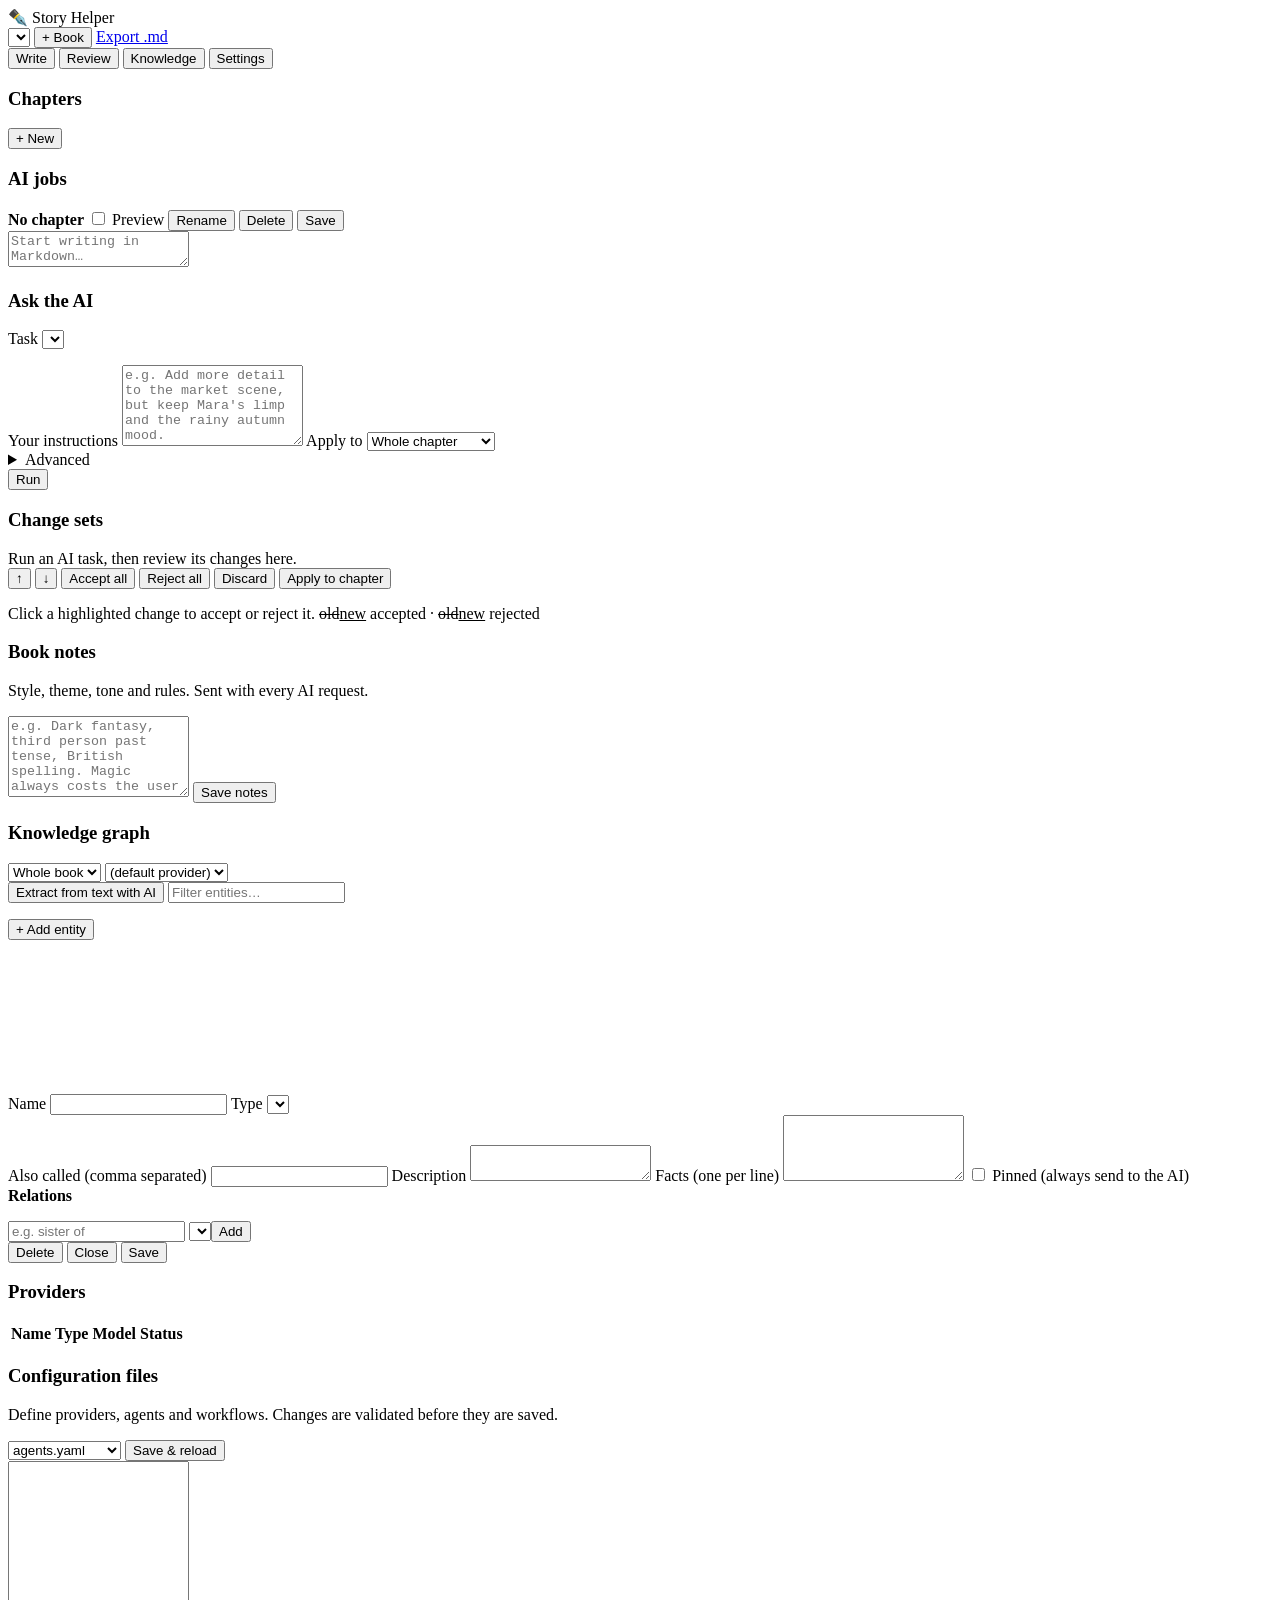
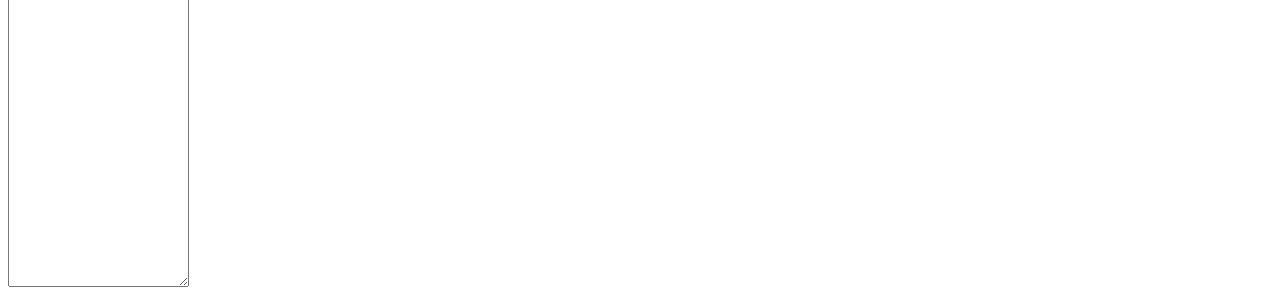
==== app/static/index.html @ 082e8bb0 "Add Story Writing AI Helper web app FastAPI app with a Markdown editor, pluggable LLM providers (Oll" ====
<!doctype html>
<html lang="en">
<head>
  <meta charset="utf-8">
  <meta name="viewport" content="width=device-width, initial-scale=1">
  <title>Story Writing AI Helper</title>
  <link rel="stylesheet" href="/static/style.css">
</head>
<body>
<header class="topbar">
  <div class="brand">✒️ Story Helper</div>
  <select id="bookSelect" title="Book"></select>
  <button id="newBookBtn" class="ghost">+ Book</button>
  <a id="exportBtn" class="button ghost" href="#" title="Download the whole book as one Markdown file">Export .md</a>
  <nav class="tabs">
    <button data-tab="write" class="active">Write</button>
    <button data-tab="review">Review <span id="reviewBadge" class="badge hidden"></span></button>
    <button data-tab="knowledge">Knowledge</button>
    <button data-tab="settings">Settings</button>
  </nav>
</header>

<div class="layout">
  <aside class="sidebar">
    <div class="side-head"><h3>Chapters</h3><button id="newChapterBtn" class="ghost small">+ New</button></div>
    <ul id="chapterList" class="list"></ul>
    <div class="side-head"><h3>AI jobs</h3></div>
    <ul id="jobList" class="list jobs"></ul>
  </aside>

  <main>
    <!-- WRITE -->
    <section id="tab-write" class="tab active">
      <div class="write-grid">
        <div class="editor-col">
          <div class="toolbar">
            <strong id="chapterTitle">No chapter</strong>
            <span id="saveState" class="muted"></span>
            <span class="spacer"></span>
            <span id="wordCount" class="muted"></span>
            <label class="toggle"><input type="checkbox" id="previewToggle"> Preview</label>
            <button id="renameChapterBtn" class="ghost small">Rename</button>
            <button id="deleteChapterBtn" class="ghost small danger">Delete</button>
            <button id="saveBtn" class="small">Save</button>
          </div>
          <div class="editor-wrap">
            <textarea id="editor" spellcheck="true" placeholder="Start writing in Markdown…"></textarea>
            <div id="preview" class="preview prose hidden"></div>
          </div>
        </div>

        <div class="ai-col panel">
          <h3>Ask the AI</h3>
          <label>Task
            <select id="taskSelect"></select>
          </label>
          <p id="taskDesc" class="muted small-text"></p>
          <label>Your instructions
            <textarea id="instructions" rows="5" placeholder="e.g. Add more detail to the market scene, but keep Mara's limp and the rainy autumn mood."></textarea>
          </label>
          <label>Apply to
            <select id="scopeSelect">
              <option value="chapter">Whole chapter</option>
              <option value="selection">Selected text only</option>
            </select>
          </label>
          <details>
            <summary>Advanced</summary>
            <label>Provider
              <select id="providerSelect"><option value="">(agent default)</option></select>
            </label>
            <label>Model override <input id="modelInput" placeholder="(provider default)"></label>
            <div class="row">
              <label>Chunk size (tokens) <input id="chunkInput" type="number" min="100" step="100"></label>
              <label>Overlap (tokens) <input id="overlapInput" type="number" min="0" step="50"></label>
            </div>
            <label class="toggle"><input type="checkbox" id="useKnowledge" checked> Send relevant knowledge graph facts</label>
          </details>
          <button id="runBtn" class="primary wide">Run</button>
          <div id="runStatus" class="muted small-text"></div>
        </div>
      </div>
    </section>

    <!-- REVIEW -->
    <section id="tab-review" class="tab">
      <div class="review-grid">
        <div class="panel review-list-panel">
          <h3>Change sets</h3>
          <ul id="reviewList" class="list"></ul>
        </div>
        <div class="review-main">
          <div id="reviewEmpty" class="empty">Run an AI task, then review its changes here.</div>
          <div id="reviewView" class="hidden">
            <div class="toolbar sticky">
              <div>
                <strong id="reviewTitle"></strong>
                <div id="reviewMeta" class="muted small-text"></div>
              </div>
              <span class="spacer"></span>
              <button id="prevChangeBtn" class="ghost small" title="Previous change">↑</button>
              <button id="nextChangeBtn" class="ghost small" title="Next change">↓</button>
              <button id="acceptAllBtn" class="ghost small">Accept all</button>
              <button id="rejectAllBtn" class="ghost small">Reject all</button>
              <button id="discardBtn" class="ghost small danger">Discard</button>
              <button id="applyBtn" class="primary small">Apply to chapter</button>
            </div>
            <p class="muted small-text legend">Click a highlighted change to accept or reject it.
              <span class="chg-sample accepted"><del>old</del><ins>new</ins></span> accepted ·
              <span class="chg-sample rejected"><del>old</del><ins>new</ins></span> rejected</p>
            <div id="reviewBody" class="review-body prose-plain"></div>
          </div>
        </div>
      </div>
    </section>

    <!-- KNOWLEDGE -->
    <section id="tab-knowledge" class="tab">
      <div class="knowledge-grid">
        <div class="panel">
          <h3>Book notes</h3>
          <p class="muted small-text">Style, theme, tone and rules. Sent with every AI request.</p>
          <textarea id="bookNotes" rows="5" placeholder="e.g. Dark fantasy, third person past tense, British spelling. Magic always costs the user a memory."></textarea>
          <button id="saveNotesBtn" class="small">Save notes</button>

          <h3 class="mt">Knowledge graph</h3>
          <div class="row">
            <select id="kgScope"><option value="">Whole book</option></select>
            <select id="kgProvider"><option value="">(default provider)</option></select>
          </div>
          <button id="buildKgBtn" class="primary wide">Extract from text with AI</button>
          <input id="kgFilter" placeholder="Filter entities…">
          <ul id="entityList" class="list entities"></ul>
          <button id="addEntityBtn" class="ghost small">+ Add entity</button>
        </div>
        <div class="graph-col">
          <canvas id="graphCanvas"></canvas>
          <div id="entityEditor" class="panel entity-editor hidden">
            <div class="row"><label>Name <input id="entName"></label>
              <label>Type <select id="entType"></select></label></div>
            <label>Also called (comma separated) <input id="entAliases"></label>
            <label>Description <textarea id="entDesc" rows="2"></textarea></label>
            <label>Facts (one per line) <textarea id="entFacts" rows="4"></textarea></label>
            <label class="toggle"><input type="checkbox" id="entPinned"> Pinned (always send to the AI)</label>
            <div class="rel-box">
              <strong>Relations</strong>
              <ul id="relList" class="list small-text"></ul>
              <div class="row"><input id="relLabel" placeholder="e.g. sister of">
                <select id="relTarget"></select><button id="addRelBtn" class="ghost small">Add</button></div>
            </div>
            <div class="row end">
              <button id="deleteEntityBtn" class="ghost small danger">Delete</button>
              <button id="closeEntityBtn" class="ghost small">Close</button>
              <button id="saveEntityBtn" class="primary small">Save</button>
            </div>
          </div>
        </div>
      </div>
    </section>

    <!-- SETTINGS -->
    <section id="tab-settings" class="tab">
      <div class="panel">
        <h3>Providers</h3>
        <table class="table"><thead><tr><th>Name</th><th>Type</th><th>Model</th><th>Status</th></tr></thead>
          <tbody id="providerTable"></tbody></table>
      </div>
      <div class="panel">
        <h3>Configuration files</h3>
        <p class="muted small-text">Define providers, agents and workflows. Changes are validated before they are saved.</p>
        <div class="row">
          <select id="cfgFile">
            <option>agents.yaml</option><option>workflows.yaml</option><option>settings.yaml</option>
          </select>
          <span id="cfgStatus" class="muted"></span>
          <span class="spacer"></span>
          <button id="saveCfgBtn" class="primary small">Save &amp; reload</button>
        </div>
        <textarea id="cfgEditor" class="code" rows="28" spellcheck="false"></textarea>
      </div>
    </section>
  </main>
</div>
<div id="toast" class="toast hidden"></div>
<script src="/static/app.js"></script>
</body>
</html>
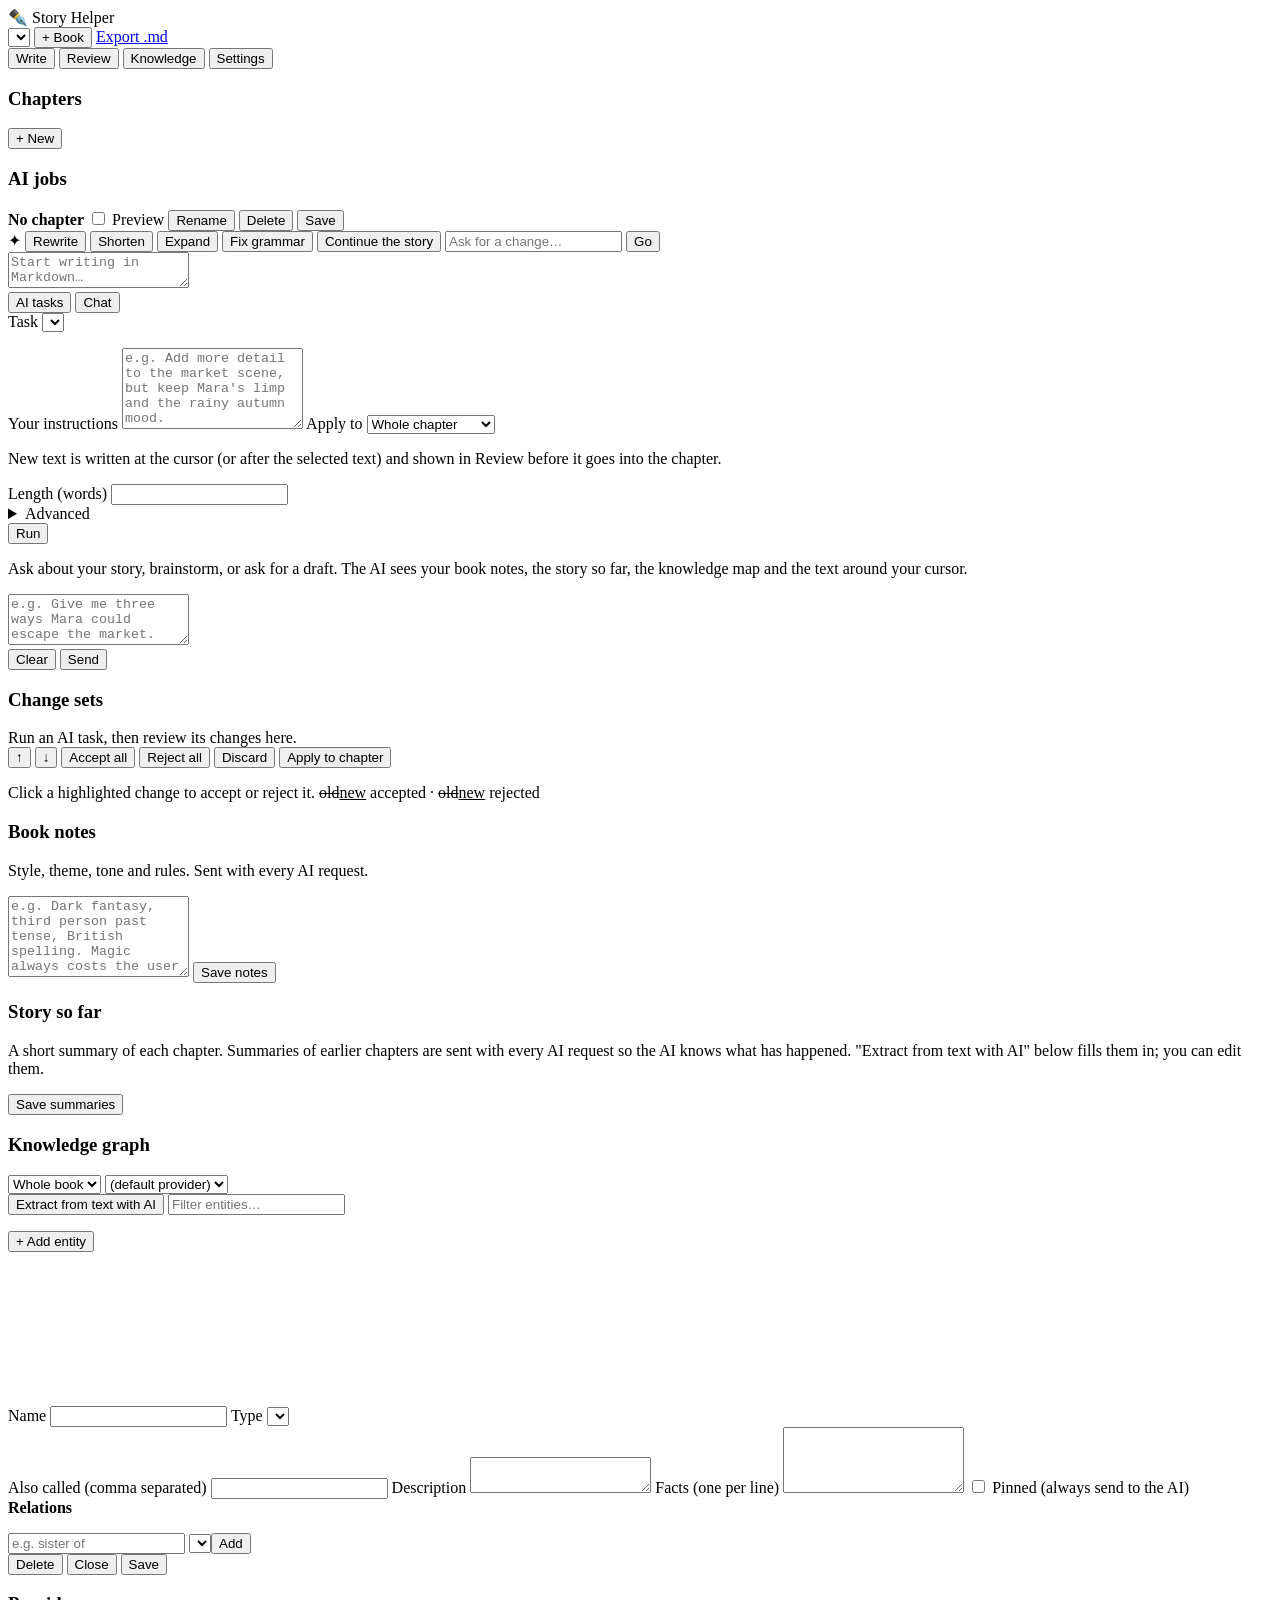
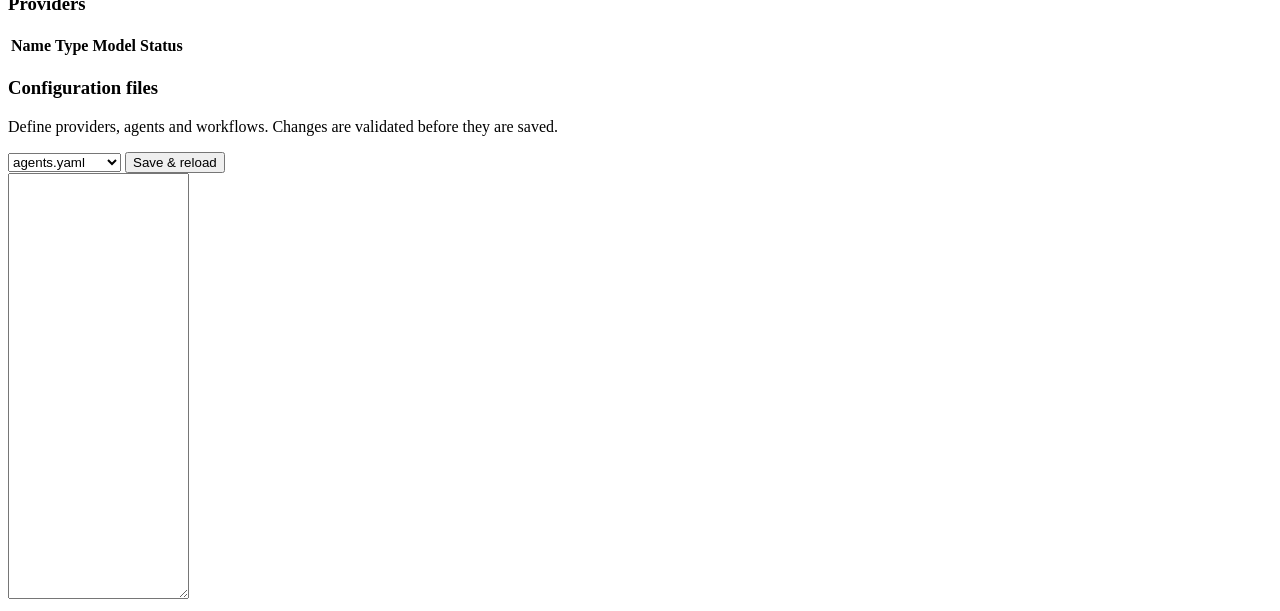
==== commit 8c408675: "Add quick AI bar, writing at the cursor, story chat and chapter summaries - Highlight text for quick" ====
--- a/app/static/index.html
+++ b/app/static/index.html
@@ -43,6 +43,21 @@
             <button id="deleteChapterBtn" class="ghost small danger">Delete</button>
             <button id="saveBtn" class="small">Save</button>
           </div>
+          <div id="aiBar" class="ai-bar" title="Quick AI actions for the selected text or the cursor">
+            <span class="ai-spark">✦</span>
+            <span id="aiBarLabel" class="muted small-text"></span>
+            <span id="aiBarSel" class="ai-actions hidden">
+              <button class="ghost small" data-quick="rewrite">Rewrite</button>
+              <button class="ghost small" data-quick="shorten">Shorten</button>
+              <button class="ghost small" data-quick="expand">Expand</button>
+              <button class="ghost small" data-quick="grammar">Fix grammar</button>
+            </span>
+            <span id="aiBarCursor" class="ai-actions">
+              <button class="ghost small" data-quick="continue">Continue the story</button>
+            </span>
+            <input id="aiBarInput" placeholder="Ask for a change…">
+            <button id="aiBarGo" class="small">Go</button>
+          </div>
           <div class="editor-wrap">
             <textarea id="editor" spellcheck="true" placeholder="Start writing in Markdown…"></textarea>
             <div id="preview" class="preview prose hidden"></div>
@@ -50,7 +65,11 @@
         </div>
 
         <div class="ai-col panel">
-          <h3>Ask the AI</h3>
+          <div class="subtabs">
+            <button data-sub="tasks" class="active">AI tasks</button>
+            <button data-sub="chat">Chat</button>
+          </div>
+          <div id="sub-tasks">
           <label>Task
             <select id="taskSelect"></select>
           </label>
@@ -58,12 +77,16 @@
           <label>Your instructions
             <textarea id="instructions" rows="5" placeholder="e.g. Add more detail to the market scene, but keep Mara's limp and the rainy autumn mood."></textarea>
           </label>
-          <label>Apply to
+          <label id="scopeLabel">Apply to
             <select id="scopeSelect">
               <option value="chapter">Whole chapter</option>
               <option value="selection">Selected text only</option>
             </select>
           </label>
+          <div id="writeOpts" class="hidden">
+            <p class="muted small-text">New text is written at the cursor (or after the selected text) and shown in Review before it goes into the chapter.</p>
+            <label>Length (words) <input id="wordsInput" type="number" min="20" step="50"></label>
+          </div>
           <details>
             <summary>Advanced</summary>
             <label>Provider
@@ -74,10 +97,21 @@
               <label>Chunk size (tokens) <input id="chunkInput" type="number" min="100" step="100"></label>
               <label>Overlap (tokens) <input id="overlapInput" type="number" min="0" step="50"></label>
             </div>
-            <label class="toggle"><input type="checkbox" id="useKnowledge" checked> Send relevant knowledge graph facts</label>
+            <label class="toggle"><input type="checkbox" id="useKnowledge" checked> Send the knowledge map and story so far</label>
           </details>
           <button id="runBtn" class="primary wide">Run</button>
           <div id="runStatus" class="muted small-text"></div>
+          </div>
+          <div id="sub-chat" class="hidden">
+            <p class="muted small-text">Ask about your story, brainstorm, or ask for a draft. The AI sees your book notes, the story so far, the knowledge map and the text around your cursor.</p>
+            <div id="chatLog" class="chat-log"></div>
+            <textarea id="chatInput" rows="3" placeholder="e.g. Give me three ways Mara could escape the market. (Enter sends, Shift+Enter for a new line)"></textarea>
+            <div class="row">
+              <button id="chatClearBtn" class="ghost small">Clear</button>
+              <span class="spacer"></span>
+              <button id="chatSendBtn" class="primary small">Send</button>
+            </div>
+          </div>
         </div>
       </div>
     </section>
@@ -123,6 +157,11 @@
           <textarea id="bookNotes" rows="5" placeholder="e.g. Dark fantasy, third person past tense, British spelling. Magic always costs the user a memory."></textarea>
           <button id="saveNotesBtn" class="small">Save notes</button>
 
+          <h3 class="mt">Story so far</h3>
+          <p class="muted small-text">A short summary of each chapter. Summaries of earlier chapters are sent with every AI request so the AI knows what has happened. "Extract from text with AI" below fills them in; you can edit them.</p>
+          <div id="summaryList"></div>
+          <button id="saveSummariesBtn" class="small">Save summaries</button>
+
           <h3 class="mt">Knowledge graph</h3>
           <div class="row">
             <select id="kgScope"><option value="">Whole book</option></select>
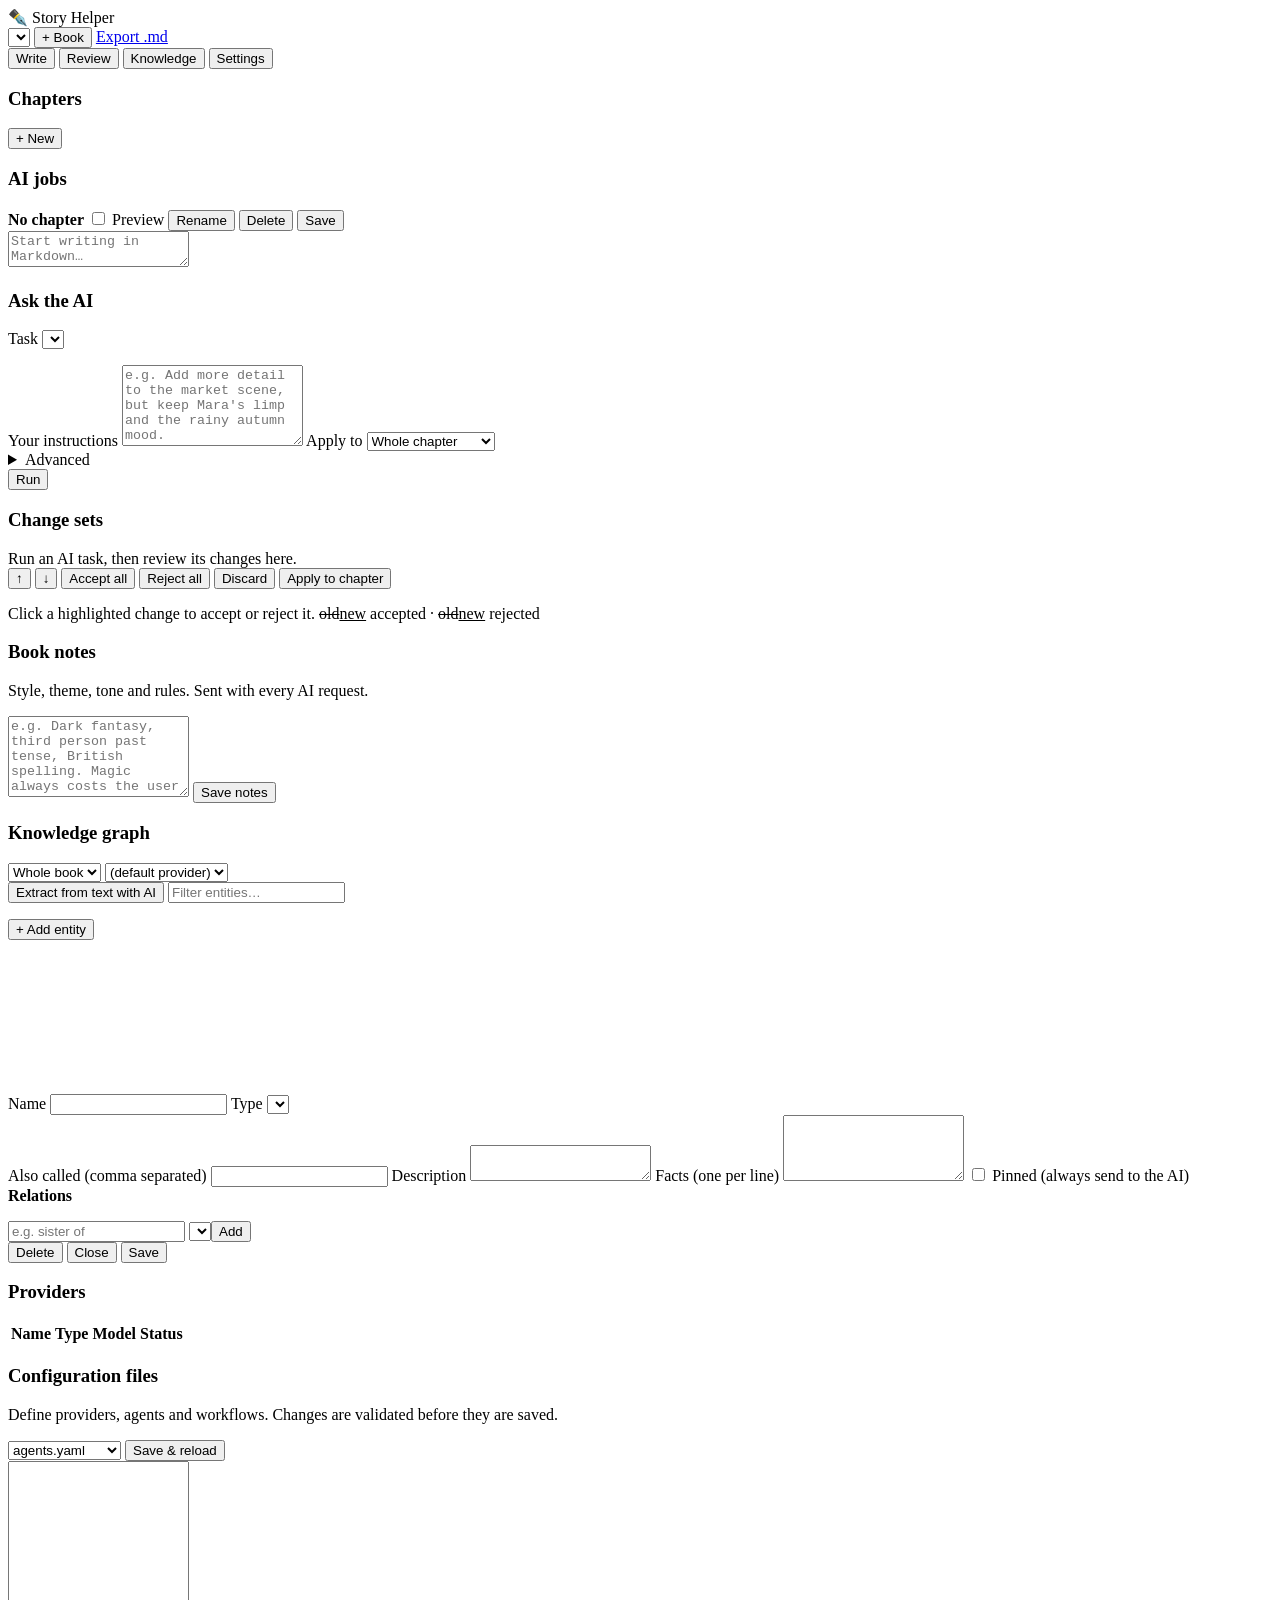
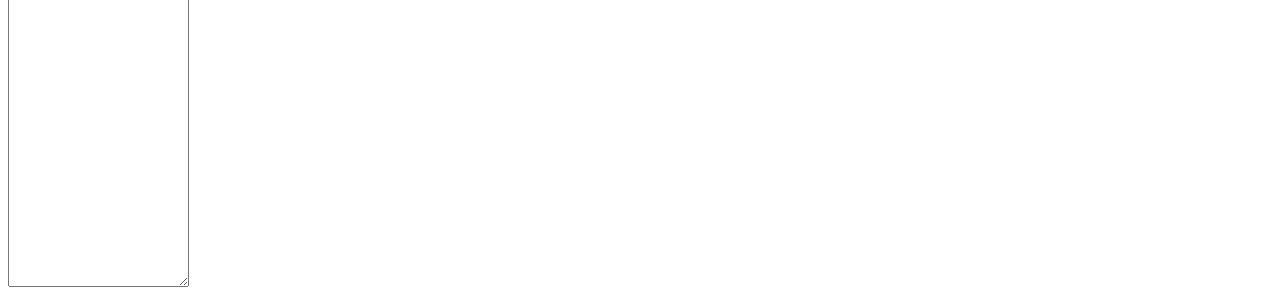
==== commit a7336cfb: "Add user accounts and secure logins for remote HTTPS use Each user logs in and has their own private" ====
--- a/app/static/index.html
+++ b/app/static/index.html
@@ -5,6 +5,7 @@
   <meta name="viewport" content="width=device-width, initial-scale=1">
   <title>Story Writing AI Helper</title>
   <link rel="stylesheet" href="/static/style.css">
+  <link rel="stylesheet" href="/static/account.css">
 </head>
 <body>
 <header class="topbar">
@@ -18,6 +19,7 @@
     <button data-tab="knowledge">Knowledge</button>
     <button data-tab="settings">Settings</button>
   </nav>
+  <div id="userMenu" class="user-menu"></div>
 </header>
 
 <div class="layout">
@@ -43,21 +45,6 @@
             <button id="deleteChapterBtn" class="ghost small danger">Delete</button>
             <button id="saveBtn" class="small">Save</button>
           </div>
-          <div id="aiBar" class="ai-bar" title="Quick AI actions for the selected text or the cursor">
-            <span class="ai-spark">✦</span>
-            <span id="aiBarLabel" class="muted small-text"></span>
-            <span id="aiBarSel" class="ai-actions hidden">
-              <button class="ghost small" data-quick="rewrite">Rewrite</button>
-              <button class="ghost small" data-quick="shorten">Shorten</button>
-              <button class="ghost small" data-quick="expand">Expand</button>
-              <button class="ghost small" data-quick="grammar">Fix grammar</button>
-            </span>
-            <span id="aiBarCursor" class="ai-actions">
-              <button class="ghost small" data-quick="continue">Continue the story</button>
-            </span>
-            <input id="aiBarInput" placeholder="Ask for a change…">
-            <button id="aiBarGo" class="small">Go</button>
-          </div>
           <div class="editor-wrap">
             <textarea id="editor" spellcheck="true" placeholder="Start writing in Markdown…"></textarea>
             <div id="preview" class="preview prose hidden"></div>
@@ -65,11 +52,7 @@
         </div>
 
         <div class="ai-col panel">
-          <div class="subtabs">
-            <button data-sub="tasks" class="active">AI tasks</button>
-            <button data-sub="chat">Chat</button>
-          </div>
-          <div id="sub-tasks">
+          <h3>Ask the AI</h3>
           <label>Task
             <select id="taskSelect"></select>
           </label>
@@ -77,16 +60,12 @@
           <label>Your instructions
             <textarea id="instructions" rows="5" placeholder="e.g. Add more detail to the market scene, but keep Mara's limp and the rainy autumn mood."></textarea>
           </label>
-          <label id="scopeLabel">Apply to
+          <label>Apply to
             <select id="scopeSelect">
               <option value="chapter">Whole chapter</option>
               <option value="selection">Selected text only</option>
             </select>
           </label>
-          <div id="writeOpts" class="hidden">
-            <p class="muted small-text">New text is written at the cursor (or after the selected text) and shown in Review before it goes into the chapter.</p>
-            <label>Length (words) <input id="wordsInput" type="number" min="20" step="50"></label>
-          </div>
           <details>
             <summary>Advanced</summary>
             <label>Provider
@@ -97,21 +76,10 @@
               <label>Chunk size (tokens) <input id="chunkInput" type="number" min="100" step="100"></label>
               <label>Overlap (tokens) <input id="overlapInput" type="number" min="0" step="50"></label>
             </div>
-            <label class="toggle"><input type="checkbox" id="useKnowledge" checked> Send the knowledge map and story so far</label>
+            <label class="toggle"><input type="checkbox" id="useKnowledge" checked> Send relevant knowledge graph facts</label>
           </details>
           <button id="runBtn" class="primary wide">Run</button>
           <div id="runStatus" class="muted small-text"></div>
-          </div>
-          <div id="sub-chat" class="hidden">
-            <p class="muted small-text">Ask about your story, brainstorm, or ask for a draft. The AI sees your book notes, the story so far, the knowledge map and the text around your cursor.</p>
-            <div id="chatLog" class="chat-log"></div>
-            <textarea id="chatInput" rows="3" placeholder="e.g. Give me three ways Mara could escape the market. (Enter sends, Shift+Enter for a new line)"></textarea>
-            <div class="row">
-              <button id="chatClearBtn" class="ghost small">Clear</button>
-              <span class="spacer"></span>
-              <button id="chatSendBtn" class="primary small">Send</button>
-            </div>
-          </div>
         </div>
       </div>
     </section>
@@ -156,11 +124,6 @@
           <p class="muted small-text">Style, theme, tone and rules. Sent with every AI request.</p>
           <textarea id="bookNotes" rows="5" placeholder="e.g. Dark fantasy, third person past tense, British spelling. Magic always costs the user a memory."></textarea>
           <button id="saveNotesBtn" class="small">Save notes</button>
-
-          <h3 class="mt">Story so far</h3>
-          <p class="muted small-text">A short summary of each chapter. Summaries of earlier chapters are sent with every AI request so the AI knows what has happened. "Extract from text with AI" below fills them in; you can edit them.</p>
-          <div id="summaryList"></div>
-          <button id="saveSummariesBtn" class="small">Save summaries</button>
 
           <h3 class="mt">Knowledge graph</h3>
           <div class="row">
@@ -222,5 +185,6 @@
 </div>
 <div id="toast" class="toast hidden"></div>
 <script src="/static/app.js"></script>
+<script src="/static/user-menu.js"></script>
 </body>
 </html>
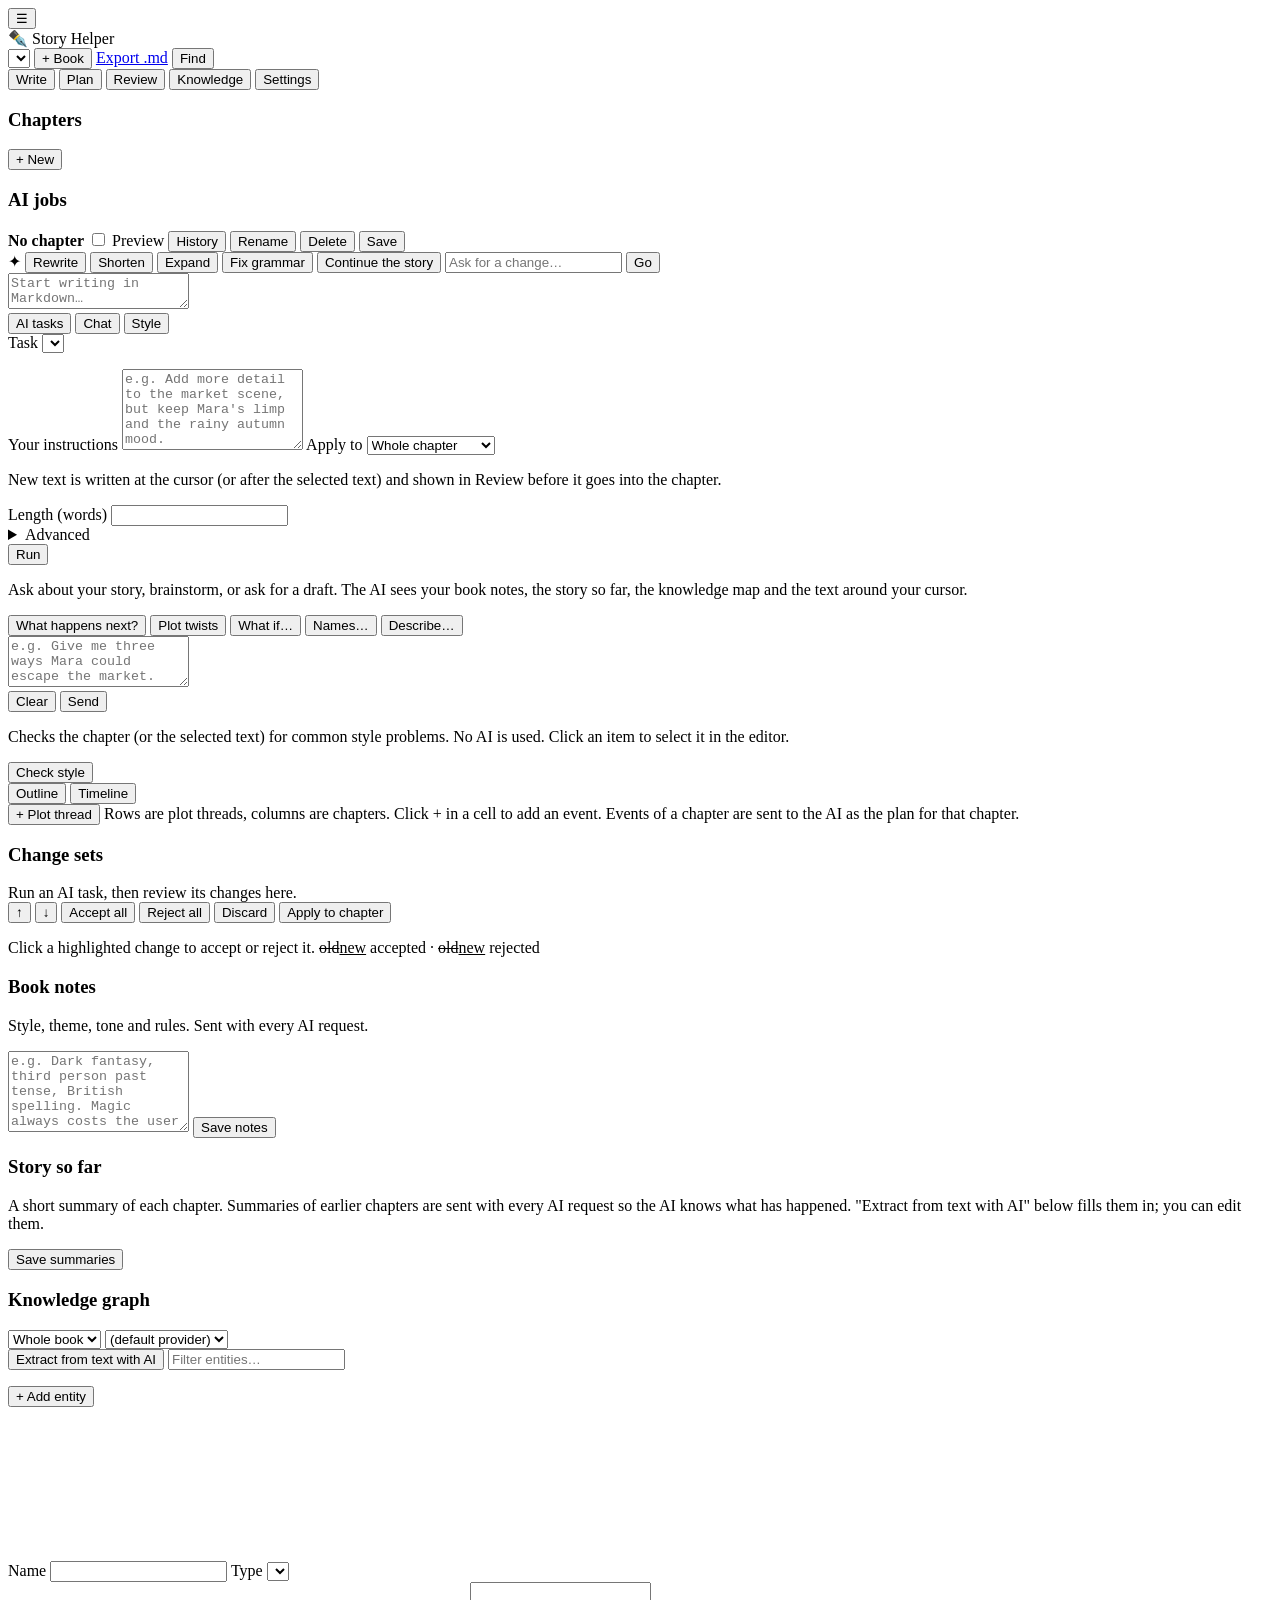
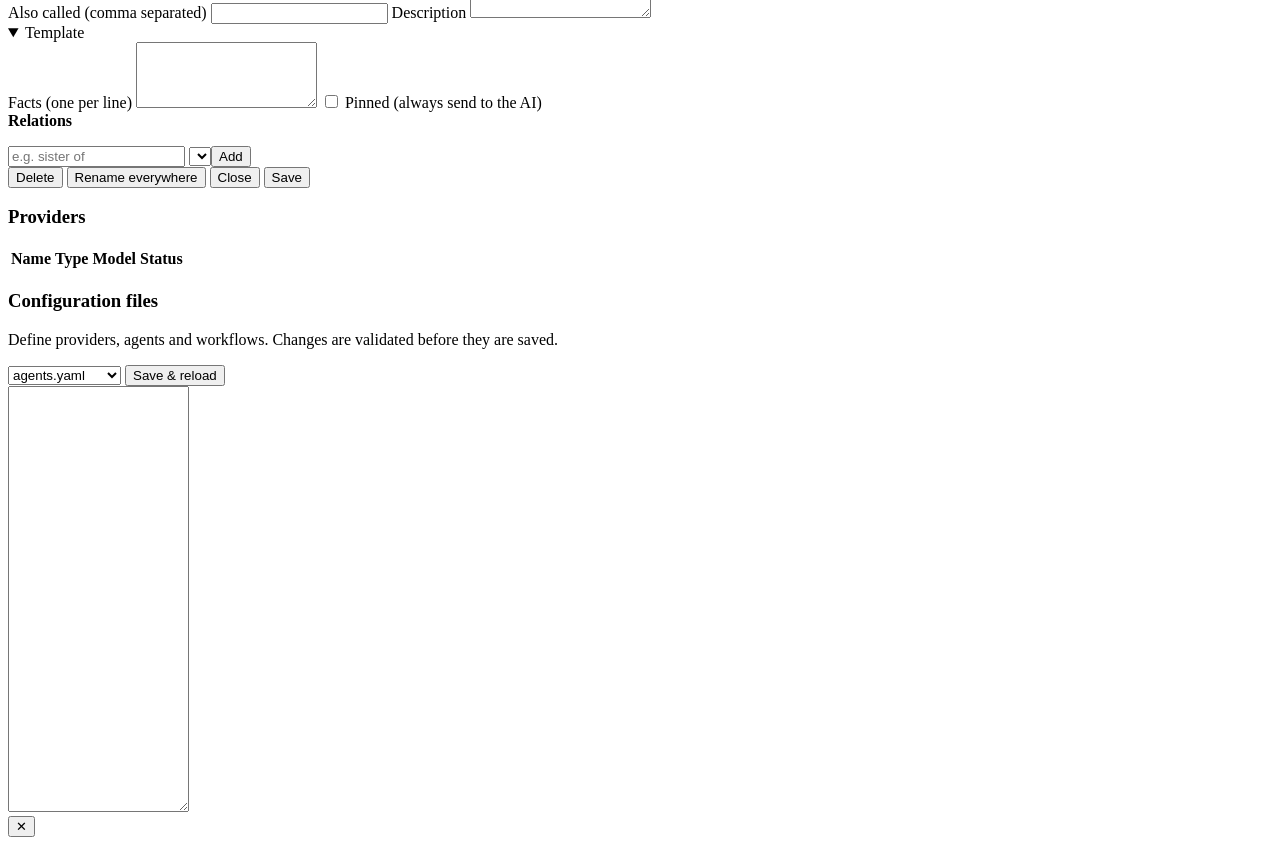
==== commit dc02fa84: "Add outline, timeline, snapshots, find & replace, style check, templates, brainstorm, mobile layout " ====
--- a/app/static/index.html
+++ b/app/static/index.html
@@ -4,22 +4,30 @@
   <meta charset="utf-8">
   <meta name="viewport" content="width=device-width, initial-scale=1">
   <title>Story Writing AI Helper</title>
+  <meta name="theme-color" content="#3b6ea8">
+  <meta name="mobile-web-app-capable" content="yes">
+  <meta name="apple-mobile-web-app-capable" content="yes">
+  <meta name="apple-mobile-web-app-title" content="Story Helper">
+  <link rel="manifest" href="/manifest.webmanifest">
+  <link rel="icon" href="/static/icons/icon-192.png">
+  <link rel="apple-touch-icon" href="/static/icons/apple-touch-icon.png">
   <link rel="stylesheet" href="/static/style.css">
-  <link rel="stylesheet" href="/static/account.css">
 </head>
 <body>
 <header class="topbar">
+  <button id="menuBtn" class="ghost menu-btn" title="Chapters and AI jobs" aria-label="Chapters and AI jobs">☰</button>
   <div class="brand">✒️ Story Helper</div>
   <select id="bookSelect" title="Book"></select>
   <button id="newBookBtn" class="ghost">+ Book</button>
   <a id="exportBtn" class="button ghost" href="#" title="Download the whole book as one Markdown file">Export .md</a>
+  <button id="findBtn" class="ghost" title="Find and replace in the whole book">Find</button>
   <nav class="tabs">
     <button data-tab="write" class="active">Write</button>
+    <button data-tab="plan">Plan</button>
     <button data-tab="review">Review <span id="reviewBadge" class="badge hidden"></span></button>
     <button data-tab="knowledge">Knowledge</button>
     <button data-tab="settings">Settings</button>
   </nav>
-  <div id="userMenu" class="user-menu"></div>
 </header>
 
 <div class="layout">
@@ -41,10 +49,26 @@
             <span class="spacer"></span>
             <span id="wordCount" class="muted"></span>
             <label class="toggle"><input type="checkbox" id="previewToggle"> Preview</label>
+            <button id="historyBtn" class="ghost small" title="Snapshots: compare and restore older versions">History</button>
             <button id="renameChapterBtn" class="ghost small">Rename</button>
             <button id="deleteChapterBtn" class="ghost small danger">Delete</button>
             <button id="saveBtn" class="small">Save</button>
           </div>
+          <div id="aiBar" class="ai-bar" title="Quick AI actions for the selected text or the cursor">
+            <span class="ai-spark">✦</span>
+            <span id="aiBarLabel" class="muted small-text"></span>
+            <span id="aiBarSel" class="ai-actions hidden">
+              <button class="ghost small" data-quick="rewrite">Rewrite</button>
+              <button class="ghost small" data-quick="shorten">Shorten</button>
+              <button class="ghost small" data-quick="expand">Expand</button>
+              <button class="ghost small" data-quick="grammar">Fix grammar</button>
+            </span>
+            <span id="aiBarCursor" class="ai-actions">
+              <button class="ghost small" data-quick="continue">Continue the story</button>
+            </span>
+            <input id="aiBarInput" placeholder="Ask for a change…">
+            <button id="aiBarGo" class="small">Go</button>
+          </div>
           <div class="editor-wrap">
             <textarea id="editor" spellcheck="true" placeholder="Start writing in Markdown…"></textarea>
             <div id="preview" class="preview prose hidden"></div>
@@ -52,7 +76,12 @@
         </div>
 
         <div class="ai-col panel">
-          <h3>Ask the AI</h3>
+          <div class="subtabs">
+            <button data-sub="tasks" class="active">AI tasks</button>
+            <button data-sub="chat">Chat</button>
+            <button data-sub="style">Style</button>
+          </div>
+          <div id="sub-tasks">
           <label>Task
             <select id="taskSelect"></select>
           </label>
@@ -60,12 +89,16 @@
           <label>Your instructions
             <textarea id="instructions" rows="5" placeholder="e.g. Add more detail to the market scene, but keep Mara's limp and the rainy autumn mood."></textarea>
           </label>
-          <label>Apply to
+          <label id="scopeLabel">Apply to
             <select id="scopeSelect">
               <option value="chapter">Whole chapter</option>
               <option value="selection">Selected text only</option>
             </select>
           </label>
+          <div id="writeOpts" class="hidden">
+            <p class="muted small-text">New text is written at the cursor (or after the selected text) and shown in Review before it goes into the chapter.</p>
+            <label>Length (words) <input id="wordsInput" type="number" min="20" step="50"></label>
+          </div>
           <details>
             <summary>Advanced</summary>
             <label>Provider
@@ -76,11 +109,56 @@
               <label>Chunk size (tokens) <input id="chunkInput" type="number" min="100" step="100"></label>
               <label>Overlap (tokens) <input id="overlapInput" type="number" min="0" step="50"></label>
             </div>
-            <label class="toggle"><input type="checkbox" id="useKnowledge" checked> Send relevant knowledge graph facts</label>
+            <label class="toggle"><input type="checkbox" id="useKnowledge" checked> Send the knowledge map and story so far</label>
           </details>
           <button id="runBtn" class="primary wide">Run</button>
           <div id="runStatus" class="muted small-text"></div>
-        </div>
+          </div>
+          <div id="sub-chat" class="hidden">
+            <p class="muted small-text">Ask about your story, brainstorm, or ask for a draft. The AI sees your book notes, the story so far, the knowledge map and the text around your cursor.</p>
+            <div class="brainstorm">
+              <button class="ghost small" data-brainstorm="next">What happens next?</button>
+              <button class="ghost small" data-brainstorm="twists">Plot twists</button>
+              <button class="ghost small" data-brainstorm="whatif">What if…</button>
+              <button class="ghost small" data-brainstorm="names">Names…</button>
+              <button class="ghost small" data-brainstorm="describe">Describe…</button>
+            </div>
+            <div id="chatLog" class="chat-log"></div>
+            <textarea id="chatInput" rows="3" placeholder="e.g. Give me three ways Mara could escape the market. (Enter sends, Shift+Enter for a new line)"></textarea>
+            <div class="row">
+              <button id="chatClearBtn" class="ghost small">Clear</button>
+              <span class="spacer"></span>
+              <button id="chatSendBtn" class="primary small">Send</button>
+            </div>
+          </div>
+          <div id="sub-style" class="hidden">
+            <p class="muted small-text">Checks the chapter (or the selected text) for common style problems. No AI is used. Click an item to select it in the editor.</p>
+            <button id="styleBtn" class="primary wide">Check style</button>
+            <div id="styleOut"></div>
+          </div>
+        </div>
+      </div>
+    </section>
+
+    <!-- PLAN -->
+    <section id="tab-plan" class="tab">
+      <div class="toolbar">
+        <div class="subtabs plan-tabs">
+          <button data-plan="outline" class="active">Outline</button>
+          <button data-plan="timeline">Timeline</button>
+        </div>
+        <span class="spacer"></span>
+        <span id="planHint" class="muted small-text"></span>
+      </div>
+      <div id="plan-outline">
+        <div id="corkboard" class="corkboard"></div>
+      </div>
+      <div id="plan-timeline" class="hidden">
+        <div class="row wrap">
+          <button id="addThreadBtn" class="ghost small">+ Plot thread</button>
+          <span class="muted small-text">Rows are plot threads, columns are chapters. Click + in a cell to add an event. Events of a chapter are sent to the AI as the plan for that chapter.</span>
+        </div>
+        <div id="timelineGrid" class="timeline-wrap"></div>
       </div>
     </section>
 
@@ -125,6 +203,11 @@
           <textarea id="bookNotes" rows="5" placeholder="e.g. Dark fantasy, third person past tense, British spelling. Magic always costs the user a memory."></textarea>
           <button id="saveNotesBtn" class="small">Save notes</button>
 
+          <h3 class="mt">Story so far</h3>
+          <p class="muted small-text">A short summary of each chapter. Summaries of earlier chapters are sent with every AI request so the AI knows what has happened. "Extract from text with AI" below fills them in; you can edit them.</p>
+          <div id="summaryList"></div>
+          <button id="saveSummariesBtn" class="small">Save summaries</button>
+
           <h3 class="mt">Knowledge graph</h3>
           <div class="row">
             <select id="kgScope"><option value="">Whole book</option></select>
@@ -142,6 +225,10 @@
               <label>Type <select id="entType"></select></label></div>
             <label>Also called (comma separated) <input id="entAliases"></label>
             <label>Description <textarea id="entDesc" rows="2"></textarea></label>
+            <details id="entTemplate" open>
+              <summary>Template</summary>
+              <div id="entFields"></div>
+            </details>
             <label>Facts (one per line) <textarea id="entFacts" rows="4"></textarea></label>
             <label class="toggle"><input type="checkbox" id="entPinned"> Pinned (always send to the AI)</label>
             <div class="rel-box">
@@ -152,6 +239,7 @@
             </div>
             <div class="row end">
               <button id="deleteEntityBtn" class="ghost small danger">Delete</button>
+              <button id="renameEverywhereBtn" class="ghost small" title="Rename in the knowledge map and in every chapter">Rename everywhere</button>
               <button id="closeEntityBtn" class="ghost small">Close</button>
               <button id="saveEntityBtn" class="primary small">Save</button>
             </div>
@@ -183,8 +271,18 @@
     </section>
   </main>
 </div>
+<div id="modal" class="modal hidden" role="dialog" aria-modal="true">
+  <div class="modal-box panel">
+    <div class="toolbar">
+      <strong id="modalTitle"></strong>
+      <span class="spacer"></span>
+      <button id="modalClose" class="ghost small" aria-label="Close">✕</button>
+    </div>
+    <div id="modalBody"></div>
+  </div>
+</div>
+<div id="scrim" class="scrim hidden"></div>
 <div id="toast" class="toast hidden"></div>
 <script src="/static/app.js"></script>
-<script src="/static/user-menu.js"></script>
 </body>
 </html>
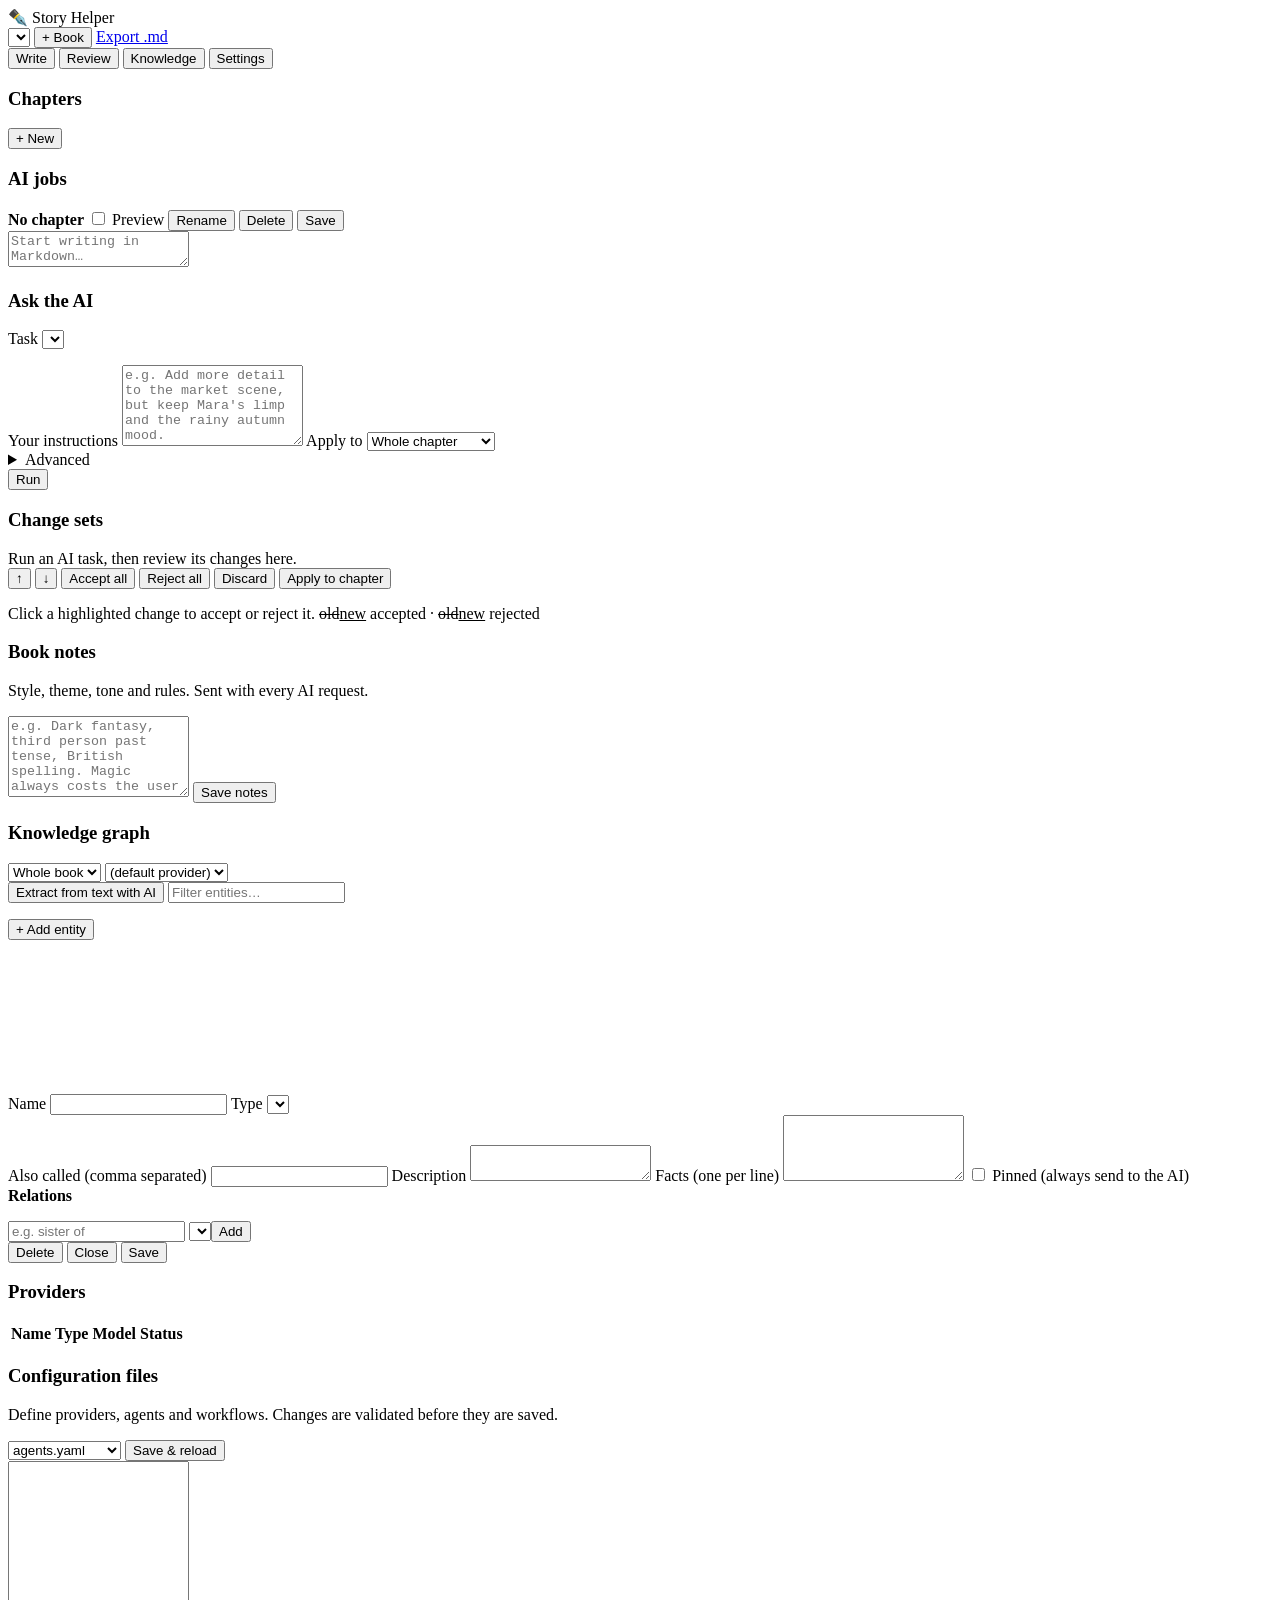
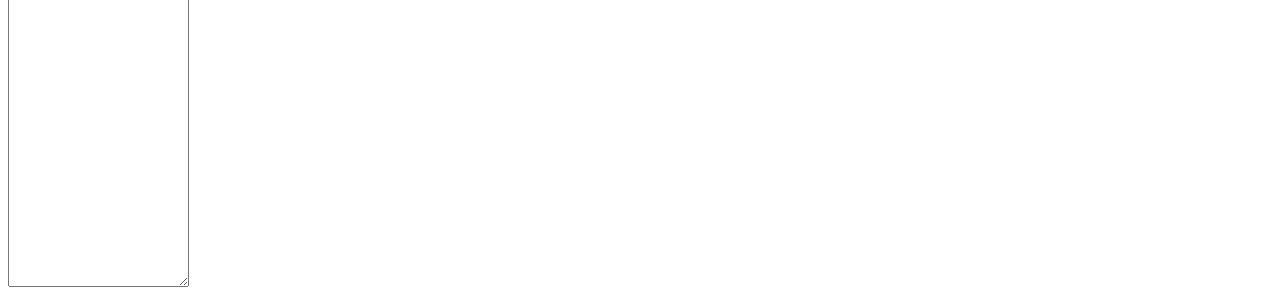
==== commit f28a63b0: "Merge pull request #4 from spiderkitty72/claude/project-thread-ccqkeg Add user accounts and secure l" ====
--- a/app/static/index.html
+++ b/app/static/index.html
@@ -4,30 +4,22 @@
   <meta charset="utf-8">
   <meta name="viewport" content="width=device-width, initial-scale=1">
   <title>Story Writing AI Helper</title>
-  <meta name="theme-color" content="#3b6ea8">
-  <meta name="mobile-web-app-capable" content="yes">
-  <meta name="apple-mobile-web-app-capable" content="yes">
-  <meta name="apple-mobile-web-app-title" content="Story Helper">
-  <link rel="manifest" href="/manifest.webmanifest">
-  <link rel="icon" href="/static/icons/icon-192.png">
-  <link rel="apple-touch-icon" href="/static/icons/apple-touch-icon.png">
   <link rel="stylesheet" href="/static/style.css">
+  <link rel="stylesheet" href="/static/account.css">
 </head>
 <body>
 <header class="topbar">
-  <button id="menuBtn" class="ghost menu-btn" title="Chapters and AI jobs" aria-label="Chapters and AI jobs">☰</button>
   <div class="brand">✒️ Story Helper</div>
   <select id="bookSelect" title="Book"></select>
   <button id="newBookBtn" class="ghost">+ Book</button>
   <a id="exportBtn" class="button ghost" href="#" title="Download the whole book as one Markdown file">Export .md</a>
-  <button id="findBtn" class="ghost" title="Find and replace in the whole book">Find</button>
   <nav class="tabs">
     <button data-tab="write" class="active">Write</button>
-    <button data-tab="plan">Plan</button>
     <button data-tab="review">Review <span id="reviewBadge" class="badge hidden"></span></button>
     <button data-tab="knowledge">Knowledge</button>
     <button data-tab="settings">Settings</button>
   </nav>
+  <div id="userMenu" class="user-menu"></div>
 </header>
 
 <div class="layout">
@@ -49,25 +41,9 @@
             <span class="spacer"></span>
             <span id="wordCount" class="muted"></span>
             <label class="toggle"><input type="checkbox" id="previewToggle"> Preview</label>
-            <button id="historyBtn" class="ghost small" title="Snapshots: compare and restore older versions">History</button>
             <button id="renameChapterBtn" class="ghost small">Rename</button>
             <button id="deleteChapterBtn" class="ghost small danger">Delete</button>
             <button id="saveBtn" class="small">Save</button>
-          </div>
-          <div id="aiBar" class="ai-bar" title="Quick AI actions for the selected text or the cursor">
-            <span class="ai-spark">✦</span>
-            <span id="aiBarLabel" class="muted small-text"></span>
-            <span id="aiBarSel" class="ai-actions hidden">
-              <button class="ghost small" data-quick="rewrite">Rewrite</button>
-              <button class="ghost small" data-quick="shorten">Shorten</button>
-              <button class="ghost small" data-quick="expand">Expand</button>
-              <button class="ghost small" data-quick="grammar">Fix grammar</button>
-            </span>
-            <span id="aiBarCursor" class="ai-actions">
-              <button class="ghost small" data-quick="continue">Continue the story</button>
-            </span>
-            <input id="aiBarInput" placeholder="Ask for a change…">
-            <button id="aiBarGo" class="small">Go</button>
           </div>
           <div class="editor-wrap">
             <textarea id="editor" spellcheck="true" placeholder="Start writing in Markdown…"></textarea>
@@ -76,12 +52,7 @@
         </div>
 
         <div class="ai-col panel">
-          <div class="subtabs">
-            <button data-sub="tasks" class="active">AI tasks</button>
-            <button data-sub="chat">Chat</button>
-            <button data-sub="style">Style</button>
-          </div>
-          <div id="sub-tasks">
+          <h3>Ask the AI</h3>
           <label>Task
             <select id="taskSelect"></select>
           </label>
@@ -89,16 +60,12 @@
           <label>Your instructions
             <textarea id="instructions" rows="5" placeholder="e.g. Add more detail to the market scene, but keep Mara's limp and the rainy autumn mood."></textarea>
           </label>
-          <label id="scopeLabel">Apply to
+          <label>Apply to
             <select id="scopeSelect">
               <option value="chapter">Whole chapter</option>
               <option value="selection">Selected text only</option>
             </select>
           </label>
-          <div id="writeOpts" class="hidden">
-            <p class="muted small-text">New text is written at the cursor (or after the selected text) and shown in Review before it goes into the chapter.</p>
-            <label>Length (words) <input id="wordsInput" type="number" min="20" step="50"></label>
-          </div>
           <details>
             <summary>Advanced</summary>
             <label>Provider
@@ -109,56 +76,11 @@
               <label>Chunk size (tokens) <input id="chunkInput" type="number" min="100" step="100"></label>
               <label>Overlap (tokens) <input id="overlapInput" type="number" min="0" step="50"></label>
             </div>
-            <label class="toggle"><input type="checkbox" id="useKnowledge" checked> Send the knowledge map and story so far</label>
+            <label class="toggle"><input type="checkbox" id="useKnowledge" checked> Send relevant knowledge graph facts</label>
           </details>
           <button id="runBtn" class="primary wide">Run</button>
           <div id="runStatus" class="muted small-text"></div>
-          </div>
-          <div id="sub-chat" class="hidden">
-            <p class="muted small-text">Ask about your story, brainstorm, or ask for a draft. The AI sees your book notes, the story so far, the knowledge map and the text around your cursor.</p>
-            <div class="brainstorm">
-              <button class="ghost small" data-brainstorm="next">What happens next?</button>
-              <button class="ghost small" data-brainstorm="twists">Plot twists</button>
-              <button class="ghost small" data-brainstorm="whatif">What if…</button>
-              <button class="ghost small" data-brainstorm="names">Names…</button>
-              <button class="ghost small" data-brainstorm="describe">Describe…</button>
-            </div>
-            <div id="chatLog" class="chat-log"></div>
-            <textarea id="chatInput" rows="3" placeholder="e.g. Give me three ways Mara could escape the market. (Enter sends, Shift+Enter for a new line)"></textarea>
-            <div class="row">
-              <button id="chatClearBtn" class="ghost small">Clear</button>
-              <span class="spacer"></span>
-              <button id="chatSendBtn" class="primary small">Send</button>
-            </div>
-          </div>
-          <div id="sub-style" class="hidden">
-            <p class="muted small-text">Checks the chapter (or the selected text) for common style problems. No AI is used. Click an item to select it in the editor.</p>
-            <button id="styleBtn" class="primary wide">Check style</button>
-            <div id="styleOut"></div>
-          </div>
         </div>
-      </div>
-    </section>
-
-    <!-- PLAN -->
-    <section id="tab-plan" class="tab">
-      <div class="toolbar">
-        <div class="subtabs plan-tabs">
-          <button data-plan="outline" class="active">Outline</button>
-          <button data-plan="timeline">Timeline</button>
-        </div>
-        <span class="spacer"></span>
-        <span id="planHint" class="muted small-text"></span>
-      </div>
-      <div id="plan-outline">
-        <div id="corkboard" class="corkboard"></div>
-      </div>
-      <div id="plan-timeline" class="hidden">
-        <div class="row wrap">
-          <button id="addThreadBtn" class="ghost small">+ Plot thread</button>
-          <span class="muted small-text">Rows are plot threads, columns are chapters. Click + in a cell to add an event. Events of a chapter are sent to the AI as the plan for that chapter.</span>
-        </div>
-        <div id="timelineGrid" class="timeline-wrap"></div>
       </div>
     </section>
 
@@ -203,11 +125,6 @@
           <textarea id="bookNotes" rows="5" placeholder="e.g. Dark fantasy, third person past tense, British spelling. Magic always costs the user a memory."></textarea>
           <button id="saveNotesBtn" class="small">Save notes</button>
 
-          <h3 class="mt">Story so far</h3>
-          <p class="muted small-text">A short summary of each chapter. Summaries of earlier chapters are sent with every AI request so the AI knows what has happened. "Extract from text with AI" below fills them in; you can edit them.</p>
-          <div id="summaryList"></div>
-          <button id="saveSummariesBtn" class="small">Save summaries</button>
-
           <h3 class="mt">Knowledge graph</h3>
           <div class="row">
             <select id="kgScope"><option value="">Whole book</option></select>
@@ -225,10 +142,6 @@
               <label>Type <select id="entType"></select></label></div>
             <label>Also called (comma separated) <input id="entAliases"></label>
             <label>Description <textarea id="entDesc" rows="2"></textarea></label>
-            <details id="entTemplate" open>
-              <summary>Template</summary>
-              <div id="entFields"></div>
-            </details>
             <label>Facts (one per line) <textarea id="entFacts" rows="4"></textarea></label>
             <label class="toggle"><input type="checkbox" id="entPinned"> Pinned (always send to the AI)</label>
             <div class="rel-box">
@@ -239,7 +152,6 @@
             </div>
             <div class="row end">
               <button id="deleteEntityBtn" class="ghost small danger">Delete</button>
-              <button id="renameEverywhereBtn" class="ghost small" title="Rename in the knowledge map and in every chapter">Rename everywhere</button>
               <button id="closeEntityBtn" class="ghost small">Close</button>
               <button id="saveEntityBtn" class="primary small">Save</button>
             </div>
@@ -271,18 +183,8 @@
     </section>
   </main>
 </div>
-<div id="modal" class="modal hidden" role="dialog" aria-modal="true">
-  <div class="modal-box panel">
-    <div class="toolbar">
-      <strong id="modalTitle"></strong>
-      <span class="spacer"></span>
-      <button id="modalClose" class="ghost small" aria-label="Close">✕</button>
-    </div>
-    <div id="modalBody"></div>
-  </div>
-</div>
-<div id="scrim" class="scrim hidden"></div>
 <div id="toast" class="toast hidden"></div>
 <script src="/static/app.js"></script>
+<script src="/static/user-menu.js"></script>
 </body>
 </html>
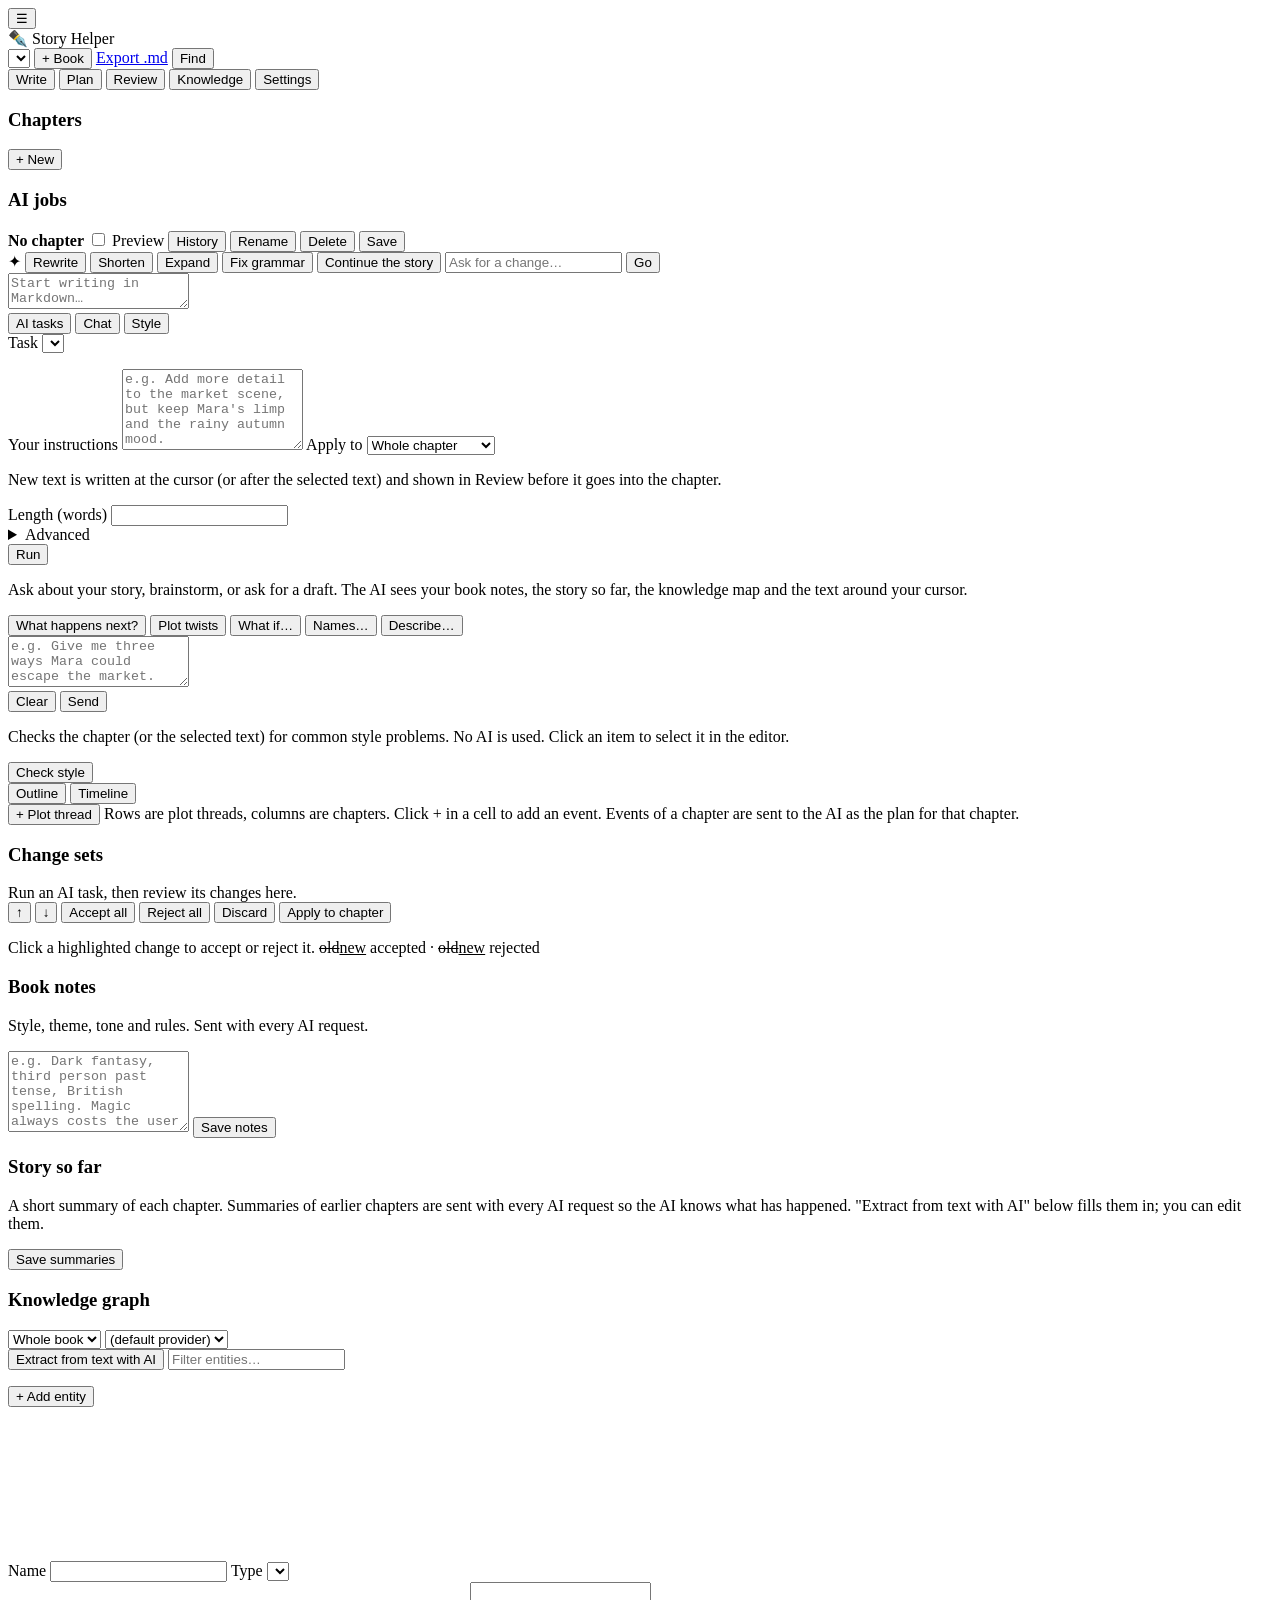
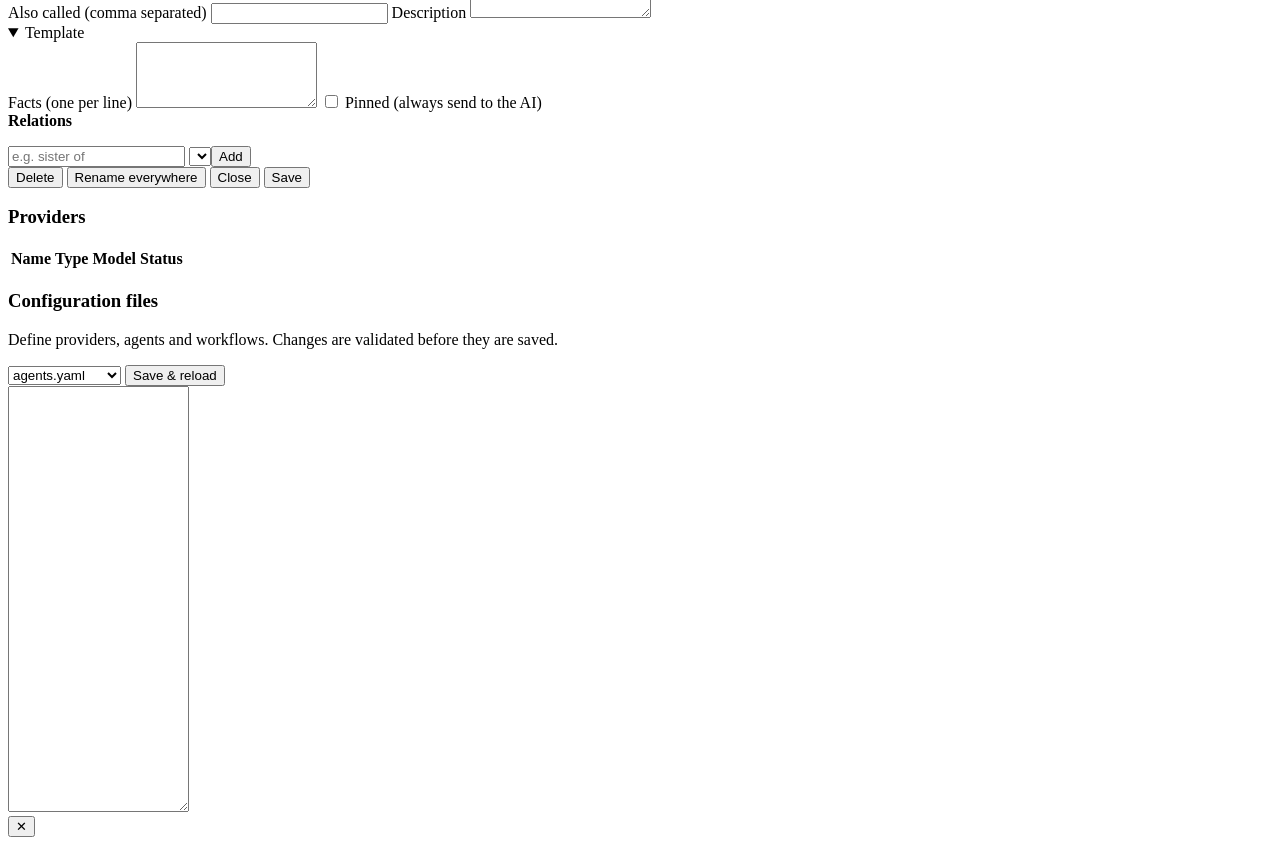
==== commit 4a1bd807: "Merge main (user accounts) into writing tools New writing-tool endpoints sit behind the login middle" ====
--- a/app/static/index.html
+++ b/app/static/index.html
@@ -4,17 +4,27 @@
   <meta charset="utf-8">
   <meta name="viewport" content="width=device-width, initial-scale=1">
   <title>Story Writing AI Helper</title>
+  <meta name="theme-color" content="#3b6ea8">
+  <meta name="mobile-web-app-capable" content="yes">
+  <meta name="apple-mobile-web-app-capable" content="yes">
+  <meta name="apple-mobile-web-app-title" content="Story Helper">
+  <link rel="manifest" href="/manifest.webmanifest">
+  <link rel="icon" href="/static/icons/icon-192.png">
+  <link rel="apple-touch-icon" href="/static/icons/apple-touch-icon.png">
   <link rel="stylesheet" href="/static/style.css">
   <link rel="stylesheet" href="/static/account.css">
 </head>
 <body>
 <header class="topbar">
+  <button id="menuBtn" class="ghost menu-btn" title="Chapters and AI jobs" aria-label="Chapters and AI jobs">☰</button>
   <div class="brand">✒️ Story Helper</div>
   <select id="bookSelect" title="Book"></select>
   <button id="newBookBtn" class="ghost">+ Book</button>
   <a id="exportBtn" class="button ghost" href="#" title="Download the whole book as one Markdown file">Export .md</a>
+  <button id="findBtn" class="ghost" title="Find and replace in the whole book">Find</button>
   <nav class="tabs">
     <button data-tab="write" class="active">Write</button>
+    <button data-tab="plan">Plan</button>
     <button data-tab="review">Review <span id="reviewBadge" class="badge hidden"></span></button>
     <button data-tab="knowledge">Knowledge</button>
     <button data-tab="settings">Settings</button>
@@ -41,10 +51,26 @@
             <span class="spacer"></span>
             <span id="wordCount" class="muted"></span>
             <label class="toggle"><input type="checkbox" id="previewToggle"> Preview</label>
+            <button id="historyBtn" class="ghost small" title="Snapshots: compare and restore older versions">History</button>
             <button id="renameChapterBtn" class="ghost small">Rename</button>
             <button id="deleteChapterBtn" class="ghost small danger">Delete</button>
             <button id="saveBtn" class="small">Save</button>
           </div>
+          <div id="aiBar" class="ai-bar" title="Quick AI actions for the selected text or the cursor">
+            <span class="ai-spark">✦</span>
+            <span id="aiBarLabel" class="muted small-text"></span>
+            <span id="aiBarSel" class="ai-actions hidden">
+              <button class="ghost small" data-quick="rewrite">Rewrite</button>
+              <button class="ghost small" data-quick="shorten">Shorten</button>
+              <button class="ghost small" data-quick="expand">Expand</button>
+              <button class="ghost small" data-quick="grammar">Fix grammar</button>
+            </span>
+            <span id="aiBarCursor" class="ai-actions">
+              <button class="ghost small" data-quick="continue">Continue the story</button>
+            </span>
+            <input id="aiBarInput" placeholder="Ask for a change…">
+            <button id="aiBarGo" class="small">Go</button>
+          </div>
           <div class="editor-wrap">
             <textarea id="editor" spellcheck="true" placeholder="Start writing in Markdown…"></textarea>
             <div id="preview" class="preview prose hidden"></div>
@@ -52,7 +78,12 @@
         </div>
 
         <div class="ai-col panel">
-          <h3>Ask the AI</h3>
+          <div class="subtabs">
+            <button data-sub="tasks" class="active">AI tasks</button>
+            <button data-sub="chat">Chat</button>
+            <button data-sub="style">Style</button>
+          </div>
+          <div id="sub-tasks">
           <label>Task
             <select id="taskSelect"></select>
           </label>
@@ -60,12 +91,16 @@
           <label>Your instructions
             <textarea id="instructions" rows="5" placeholder="e.g. Add more detail to the market scene, but keep Mara's limp and the rainy autumn mood."></textarea>
           </label>
-          <label>Apply to
+          <label id="scopeLabel">Apply to
             <select id="scopeSelect">
               <option value="chapter">Whole chapter</option>
               <option value="selection">Selected text only</option>
             </select>
           </label>
+          <div id="writeOpts" class="hidden">
+            <p class="muted small-text">New text is written at the cursor (or after the selected text) and shown in Review before it goes into the chapter.</p>
+            <label>Length (words) <input id="wordsInput" type="number" min="20" step="50"></label>
+          </div>
           <details>
             <summary>Advanced</summary>
             <label>Provider
@@ -76,11 +111,56 @@
               <label>Chunk size (tokens) <input id="chunkInput" type="number" min="100" step="100"></label>
               <label>Overlap (tokens) <input id="overlapInput" type="number" min="0" step="50"></label>
             </div>
-            <label class="toggle"><input type="checkbox" id="useKnowledge" checked> Send relevant knowledge graph facts</label>
+            <label class="toggle"><input type="checkbox" id="useKnowledge" checked> Send the knowledge map and story so far</label>
           </details>
           <button id="runBtn" class="primary wide">Run</button>
           <div id="runStatus" class="muted small-text"></div>
-        </div>
+          </div>
+          <div id="sub-chat" class="hidden">
+            <p class="muted small-text">Ask about your story, brainstorm, or ask for a draft. The AI sees your book notes, the story so far, the knowledge map and the text around your cursor.</p>
+            <div class="brainstorm">
+              <button class="ghost small" data-brainstorm="next">What happens next?</button>
+              <button class="ghost small" data-brainstorm="twists">Plot twists</button>
+              <button class="ghost small" data-brainstorm="whatif">What if…</button>
+              <button class="ghost small" data-brainstorm="names">Names…</button>
+              <button class="ghost small" data-brainstorm="describe">Describe…</button>
+            </div>
+            <div id="chatLog" class="chat-log"></div>
+            <textarea id="chatInput" rows="3" placeholder="e.g. Give me three ways Mara could escape the market. (Enter sends, Shift+Enter for a new line)"></textarea>
+            <div class="row">
+              <button id="chatClearBtn" class="ghost small">Clear</button>
+              <span class="spacer"></span>
+              <button id="chatSendBtn" class="primary small">Send</button>
+            </div>
+          </div>
+          <div id="sub-style" class="hidden">
+            <p class="muted small-text">Checks the chapter (or the selected text) for common style problems. No AI is used. Click an item to select it in the editor.</p>
+            <button id="styleBtn" class="primary wide">Check style</button>
+            <div id="styleOut"></div>
+          </div>
+        </div>
+      </div>
+    </section>
+
+    <!-- PLAN -->
+    <section id="tab-plan" class="tab">
+      <div class="toolbar">
+        <div class="subtabs plan-tabs">
+          <button data-plan="outline" class="active">Outline</button>
+          <button data-plan="timeline">Timeline</button>
+        </div>
+        <span class="spacer"></span>
+        <span id="planHint" class="muted small-text"></span>
+      </div>
+      <div id="plan-outline">
+        <div id="corkboard" class="corkboard"></div>
+      </div>
+      <div id="plan-timeline" class="hidden">
+        <div class="row wrap">
+          <button id="addThreadBtn" class="ghost small">+ Plot thread</button>
+          <span class="muted small-text">Rows are plot threads, columns are chapters. Click + in a cell to add an event. Events of a chapter are sent to the AI as the plan for that chapter.</span>
+        </div>
+        <div id="timelineGrid" class="timeline-wrap"></div>
       </div>
     </section>
 
@@ -125,6 +205,11 @@
           <textarea id="bookNotes" rows="5" placeholder="e.g. Dark fantasy, third person past tense, British spelling. Magic always costs the user a memory."></textarea>
           <button id="saveNotesBtn" class="small">Save notes</button>
 
+          <h3 class="mt">Story so far</h3>
+          <p class="muted small-text">A short summary of each chapter. Summaries of earlier chapters are sent with every AI request so the AI knows what has happened. "Extract from text with AI" below fills them in; you can edit them.</p>
+          <div id="summaryList"></div>
+          <button id="saveSummariesBtn" class="small">Save summaries</button>
+
           <h3 class="mt">Knowledge graph</h3>
           <div class="row">
             <select id="kgScope"><option value="">Whole book</option></select>
@@ -142,6 +227,10 @@
               <label>Type <select id="entType"></select></label></div>
             <label>Also called (comma separated) <input id="entAliases"></label>
             <label>Description <textarea id="entDesc" rows="2"></textarea></label>
+            <details id="entTemplate" open>
+              <summary>Template</summary>
+              <div id="entFields"></div>
+            </details>
             <label>Facts (one per line) <textarea id="entFacts" rows="4"></textarea></label>
             <label class="toggle"><input type="checkbox" id="entPinned"> Pinned (always send to the AI)</label>
             <div class="rel-box">
@@ -152,6 +241,7 @@
             </div>
             <div class="row end">
               <button id="deleteEntityBtn" class="ghost small danger">Delete</button>
+              <button id="renameEverywhereBtn" class="ghost small" title="Rename in the knowledge map and in every chapter">Rename everywhere</button>
               <button id="closeEntityBtn" class="ghost small">Close</button>
               <button id="saveEntityBtn" class="primary small">Save</button>
             </div>
@@ -183,6 +273,17 @@
     </section>
   </main>
 </div>
+<div id="modal" class="modal hidden" role="dialog" aria-modal="true">
+  <div class="modal-box panel">
+    <div class="toolbar">
+      <strong id="modalTitle"></strong>
+      <span class="spacer"></span>
+      <button id="modalClose" class="ghost small" aria-label="Close">✕</button>
+    </div>
+    <div id="modalBody"></div>
+  </div>
+</div>
+<div id="scrim" class="scrim hidden"></div>
 <div id="toast" class="toast hidden"></div>
 <script src="/static/app.js"></script>
 <script src="/static/user-menu.js"></script>
